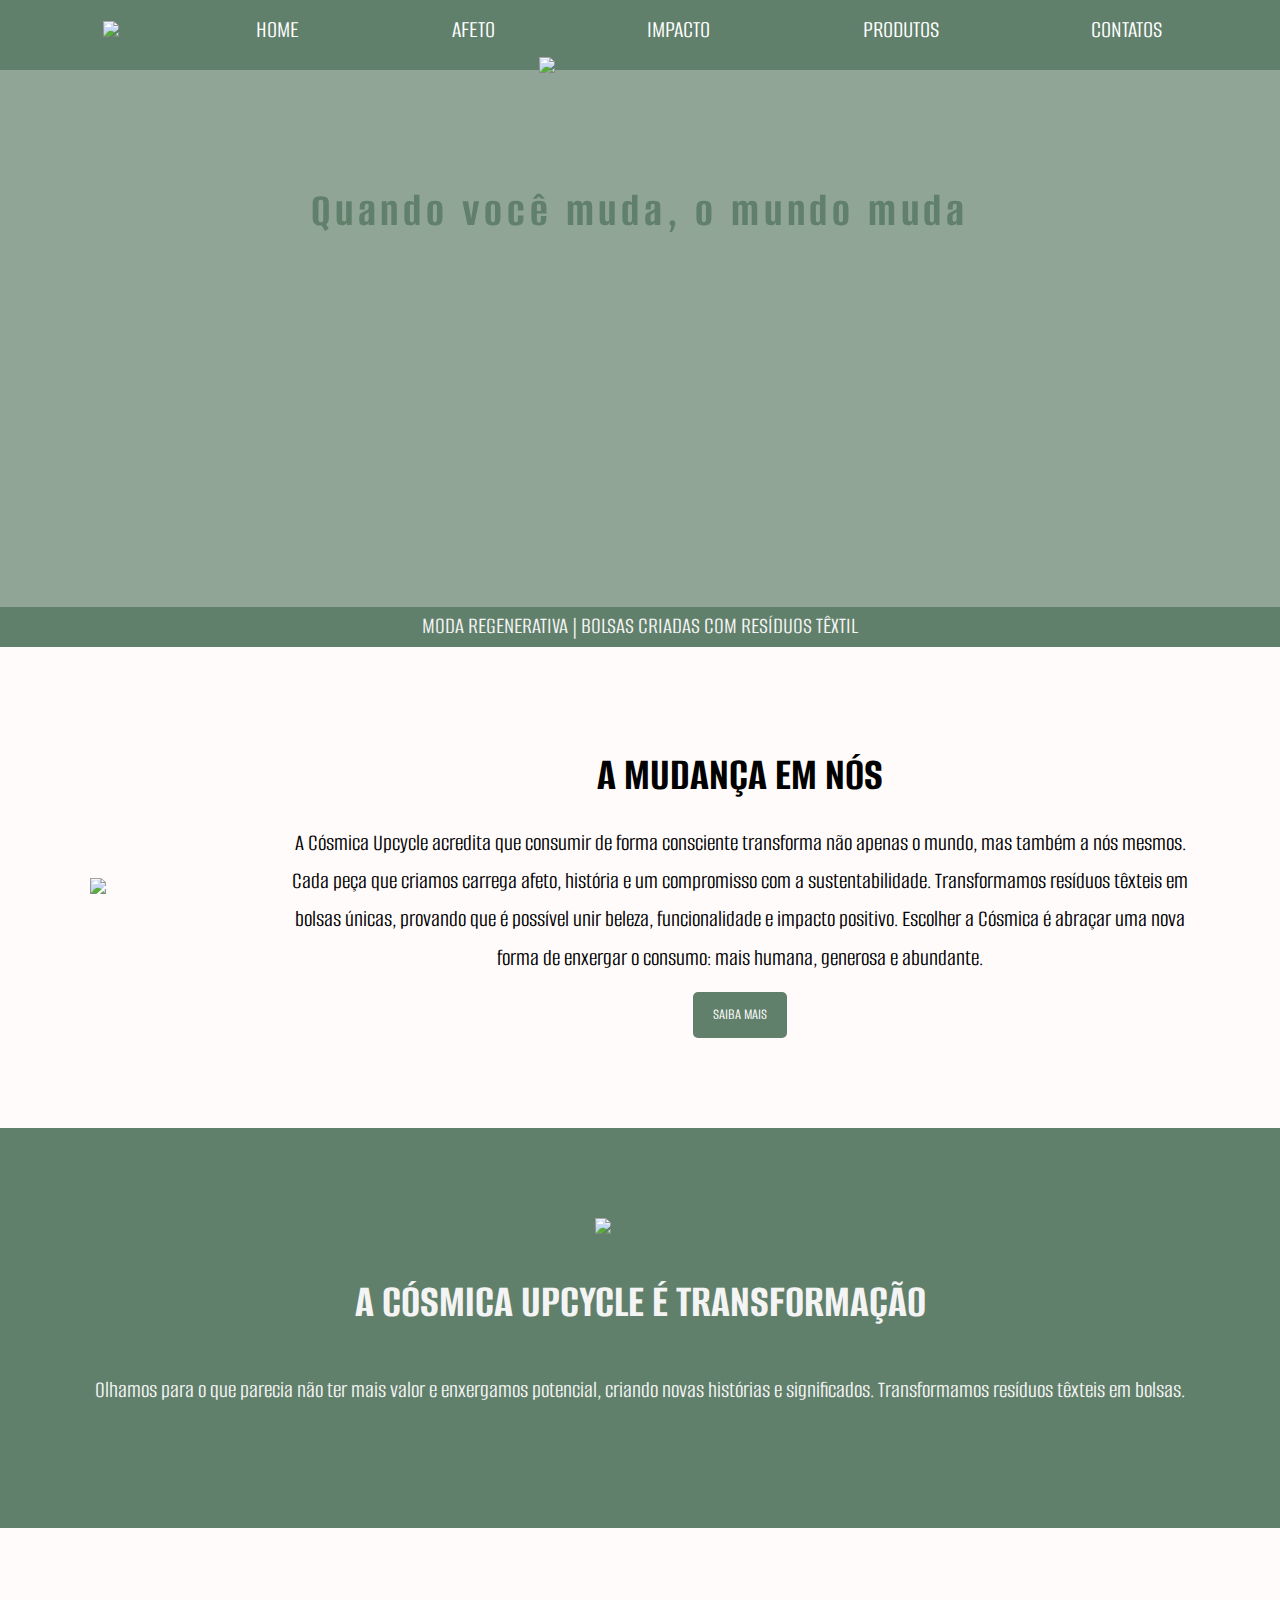
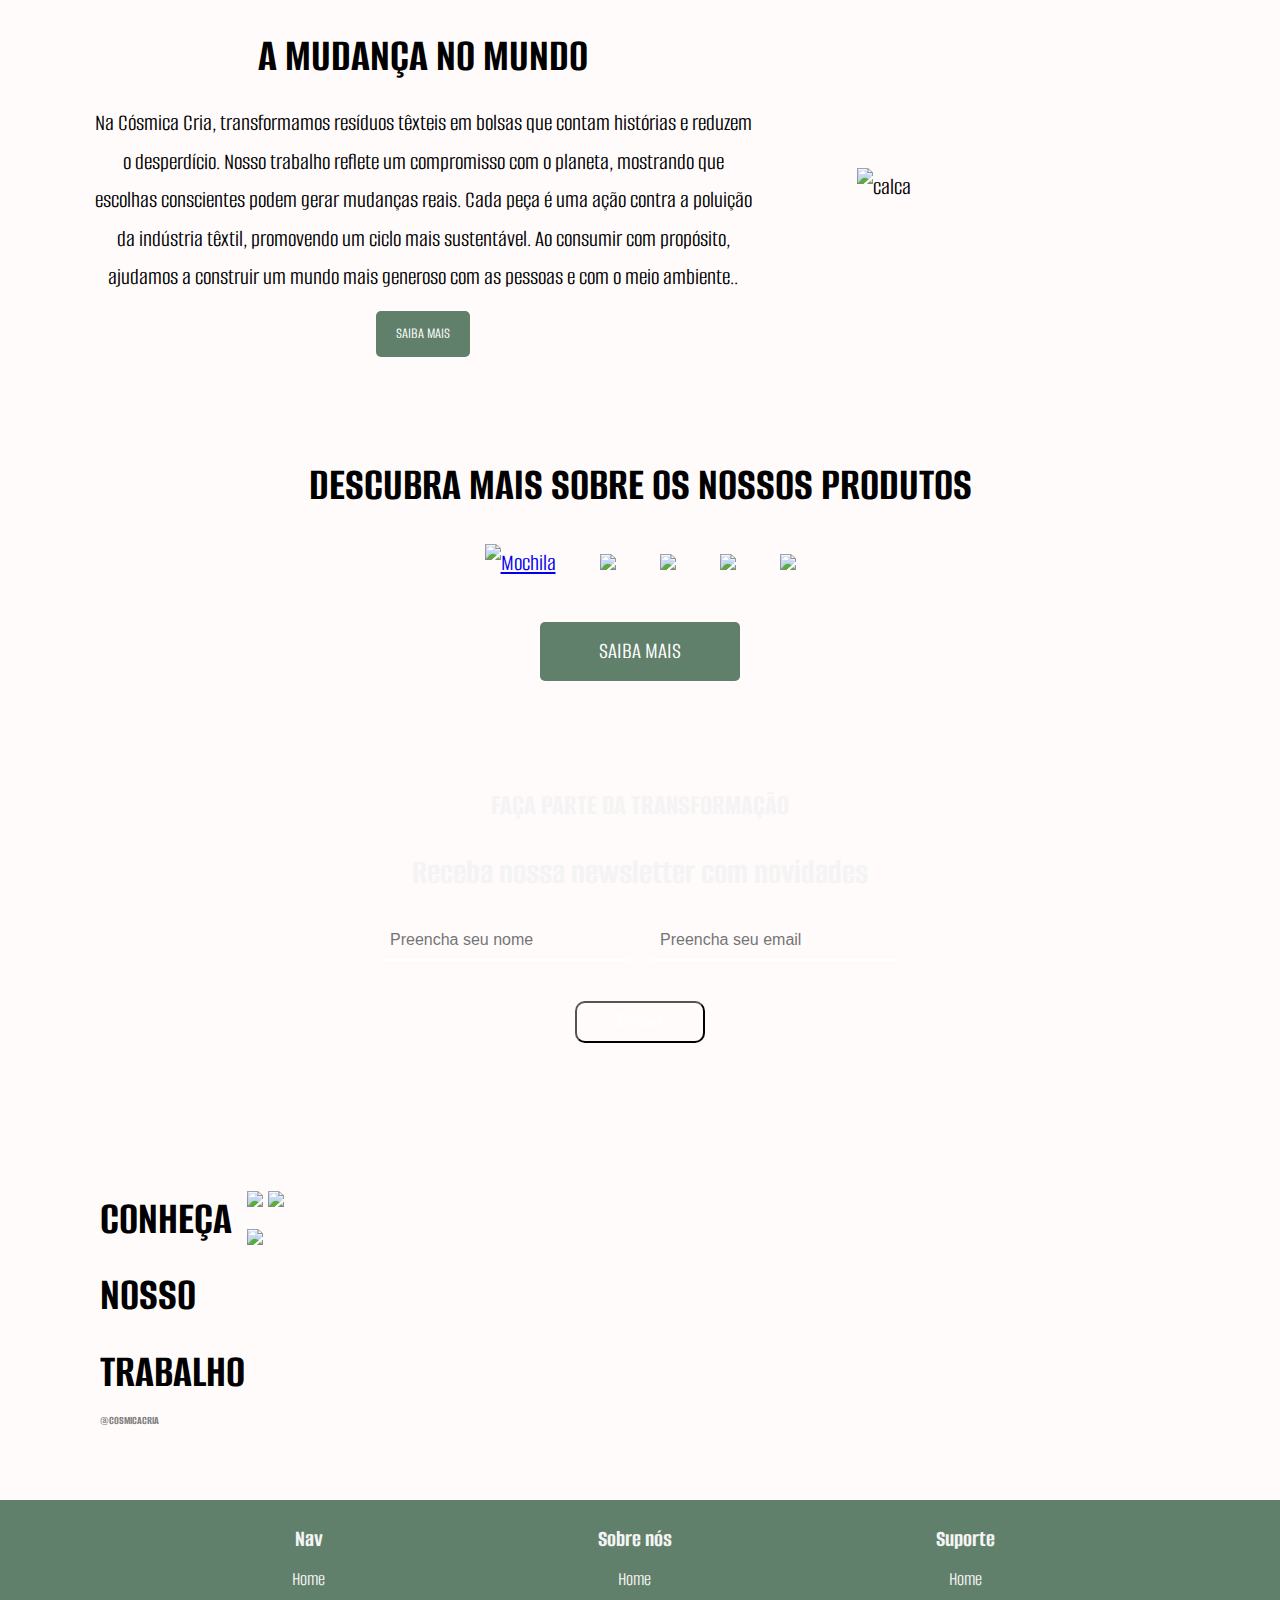
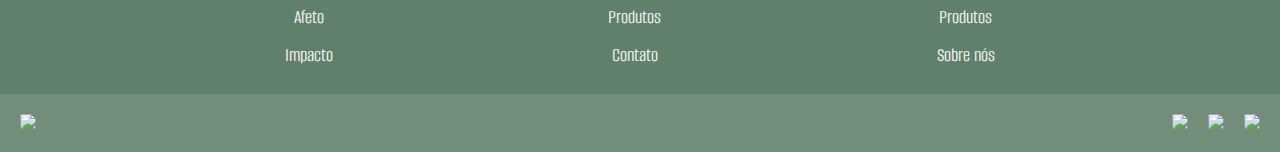
==== index.html @ 5738f542 "Add files via upload" ====
<!DOCTYPE html>
<html lang="pt-BR">

<head>
    <meta charset="UTF-8">
    <meta http-equiv="X-UA-Compatible" content="IE=edge">
    <meta name="viewport" content="width=device-width, initial-scale=1.0">
    <link rel="icon" href="imagens/LOGO-icone-VERDE.png" type="image/x-icon">
    <link rel="stylesheet" href="paginaprincipal.css">
    <title>Cosmica Cria</title>
    <style>
        @import url('https://fonts.googleapis.com/css2?family=Alumni+Sans:ital,wght@0,100..900;1,100..900&display=swap');
        </style>
</head>

<body>

    <nav class="cabeçalho">
        <div class="topo">
            <video autoplay muted loop class="background-video">
                <source src="imagens/video-principal.mp4" type="video/mp4">
                Seu navegador não suporta o vídeo.
            </video>
        </div>

        <img id="logocosmica" src="imagens/LOGO-VERDE.png">

        <h1 id="digitacao">Quando você muda, o mundo muda</h1>
    </nav>

    <header class="mini-borda-2">
        <ul>
            <li> MODA REGENERATIVA | BOLSAS CRIADAS COM RESÍDUOS TÊXTIL </li>
        </ul>
    </header>

    <header class="mini-borda-1">
        <ul class="inicio">
            <li><img src="imagens/LOGO-BRANCO.png"> </li>
            <li><a class="n" href="index.html">HOME</a></li>
            <li><a class="n" href="pgafeto.html">AFETO</a></li>
            <li><a class="n" href="pgimpacto.html">IMPACTO</a></li>
            <li><a class="n" href="produtos.html">PRODUTOS</a></li>
            <li><a class="n" href="pgcontato.html">CONTATOS</a></li>
        </ul>
    </header>

    <main>
        <section class="mochila-texto">
            <div class="mochila">
                <img src="imagens/mochila-principal.png">
            </div>

            <div class="texto-mochila">

                <h1>A MUDANÇA EM NÓS</h1>

                <p>A Cósmica Upcycle acredita que consumir de forma consciente transforma não apenas o mundo, mas também a nós mesmos. Cada peça que criamos carrega afeto, história e um compromisso com a sustentabilidade. Transformamos resíduos têxteis em bolsas únicas, provando que é possível unir beleza, funcionalidade e impacto positivo. Escolher a Cósmica é abraçar uma nova forma de enxergar o consumo: mais humana, generosa e abundante.
                </p>
                <a href="index.html" class="botao">SAIBA MAIS</a>

            </div>
        </section>


        <section class="secao1">

            <img id="icon" src="imagens/LOGO-icone-BRANCO.png">
            <h1 class="titulo1">A CÓSMICA UPCYCLE É TRANSFORMAÇÃO</h1>

            <p class="texto">
                Olhamos para o que parecia não ter mais valor e enxergamos potencial, criando novas histórias e significados.
                Transformamos resíduos têxteis em bolsas.
            </p>

        </section>

        <section class="calca-texto">
            <div class="texto-calca">
                <h1>A MUDANÇA NO MUNDO</h1>
                <p>Na Cósmica Cria, transformamos resíduos têxteis em bolsas que contam histórias e reduzem o desperdício. Nosso trabalho reflete um compromisso com o planeta, mostrando que escolhas conscientes podem gerar mudanças reais. Cada peça é uma ação contra a poluição da indústria têxtil, promovendo um ciclo mais sustentável. Ao consumir com propósito, ajudamos a construir um mundo mais generoso com as pessoas e com o meio ambiente..
                </p>
                <a href="pgimpacto.html" class="botao">SAIBA MAIS</a>
            </div>

            <div class="calca">
                <img src="imagens/calcaprincipal.png" alt="calca">
            </div>
        </section>

        <section class="produtos">

            <h1>DESCUBRA MAIS SOBRE OS NOSSOS PRODUTOS</h1>

            <article class="produto1">
                <a href="produtos.html">
                    <img src="./fotos-cosmica/1.png" alt="Mochila">
                </a>
            </article>

            <article class="produto2">
                <a href="produtos.html">
                    <img src="./fotos-cosmica/2.png">
                </a>
            </article>

            <article class="produto3">
                <a href="produtos.html">
                    <img src="./fotos-cosmica/3.png">
                </a>
            </article>

            <article class="produto4">
                <a href="produtos.html">
                    <img src="./fotos-cosmica/4.png">
                </a>
            </article>

            <article class="produto5">
                <a href="produtos.html">
                    <img src="./fotos-cosmica/5.png">
                </a>
            </article>

            <a href="produtos.html" class="botao-produtos">SAIBA MAIS</a>

        </section>

        <section class="formulario-principal">

            <h1 class="titulo-formulario">
                FAÇA PARTE DA TRANSFORMAÇÃO
            </h1>

            <h2 class="subtitulo-formulario">
                Receba nossa newsletter com novidades
            </h2>

            <form class="formulario">
                <div class="input-form">
                    <input class="envio-informacao" type="text" placeholder="Preencha seu nome" required>
                    <input class="envio-informacao" type="text" placeholder="Preencha seu email" required>
                </div>
                <button class="botao-envio" type="submit">Enviar</button>
            </form>

        </section>

        <section class="parte-final">

            <div class="nosso-trabalho">
                <h1 class="ultimo-titulo"> CONHEÇA<br>NOSSO<br>TRABALHO</h1>
                <h3 class="ultimo-subtitulo">@COSMICACRIA</h3>
            </div>

            <div class="imagens-nosso-trabalho">

                <article class="imagem-trabalho1">
                    <img src="imagens/bolsa-preto-branco.JPEG">
                </article>

                <article class="imagem-trabalho2">
                    <img src="imagens/bolsa-azul.JPEG">
                </article>

                <article class="imagem-trabalho3">
                    <img src="imagens/bolsa_florida.JPEG">
                </article>

            </div>

        </section>

        <footer>
            <div class="footer-content">

                <div class="redes-sociais">
                    <ul>
                        <li>
                            <p>Nav</p>
                            <a href="index.html">Home</a>
                        </li>

                        <li>
                            <a href="pgafeto.html">Afeto</a>
                        </li>

                        <li>
                            <a href="pgimpacto.html">Impacto</a>
                        </li>
                    </ul>

                    <ul>
                        <li>
                            <p>Sobre nós</p>
                            <a href="index.html">Home</a>
                        </li>

                        <li>
                            <a href="produtos.html">Produtos</a>
                        </li>

                        <li>
                            <a href="pgcontato.html">Contato</a>
                        </li>
                    </ul>

                    <ul>
                        <li>
                            <p>Suporte</p>
                            <a href="index.html">Home</a>
                        </li>

                        <li>
                            <a href="produtos.html">Produtos</a>
                        </li>

                        <li>
                            <a href="index.html">Sobre nós</a>
                        </li>
                    </ul>
                </div>
            </div>
        </footer>

        <footer class="borda-final">
            <div class="itens-final">
                <ul>
                    <li><img class="logo-final" src="imagens/LOGO-BRANCO.png"></li>
                </ul>

                <ul>
                    <li class="insta"><a href="https://www.instagram.com/cosmicacria/" target="_blank"><img src="imagens/instagram.png"></a></li>
                    <li class="whats"><a href="https://api.whatsapp.com/send/?phone=5547997873644&text&type=phone_number&app_absent=0" target="_blank"><img src="imagens/whatsapp.png"></a></li>
                    <li class="tiktok"><a href="https://www.tiktok.com/@cosmicacria" target="_blank"><img src="imagens/tiktok.png"></a></li>
                </ul>
            </div>
        </footer>

    </main>

    <script src="script.js"></script>

</body>
</html>
---- paginaprincipal.css ----
* {
    margin: 0;
    padding: 0;
    box-sizing: border-box;
    list-style-type: none;
}

body {
    font-family: "Alumni Sans", sans-serif;
    line-height: 1.6;
    font-size: x-large;
    display: flex;
    flex-direction: column;
/*     min-height: 100vh;
 */    background-color: rgb(255, 251, 251);
}

#digitacao {
    display: flex;
    color: #61806b;
    overflow: hidden;
    white-space: nowrap;
    margin: 0 auto;
    letter-spacing: 0.10em;
    animation: typing 3s steps(30, end) infinite, 
            blink-caret 0.5s step-end infinite;
    z-index: 100002;
}

@keyframes typing {
    0% { width: 0; }
    70% { width: 100%; }
    90% { width: 100%; }
    100% { width: 0; }
}

@keyframes blink-caret {
    from, to { border-color: transparent; }
    50% { border-color: #61806b; }
}

.mini-borda-1 {
    text-align: center;
    background-color: #61806b;
    color: rgb(255, 255, 255);
    height: 70px;
    position: fixed;
    top: 0;
    width: 100%;
    z-index: 1000;
}

.mini-borda-1 li {
    margin-top: 10px;
}

.inicio {
    display: flex;
    list-style-type: none;
    justify-content: space-evenly;
    align-items: center;
    width: 100%;
    padding: 0;
}

.inicio li {
    padding: 0 20px;
}

.inicio li img {
    width: 100px;
}

.inicio li a {
    color: white;
    text-decoration: none;
    position: relative;
    z-index: 1;
    font-size: 25px;
    padding: 10px 15px;
    transition: background-color 0.3s ease;
}

.inicio li a:hover {
    background-color: #4c6e59;
}

#logocosmica {
    display: block;
    position: relative;
    z-index: 10002;
    width: 30%;
    margin-top: -300px;
    margin-bottom: 100px;
}

#icon {
    width: 7%;
    margin-bottom: 30px;
}

.cabeçalho {
    position: relative;
    overflow: hidden;
    background-color: rgba(97, 128, 107, 0.7);
    padding: 23.7%;
    flex-direction: column;
    display: flex;
    align-items: center;
    justify-content: center;
}

.background-video {
    position: absolute;
    top: 0;
    left: 0;
    width: 100%;
    height: 100%;
    object-fit: cover;
    z-index: 10001;
}

.mini-borda-2 {
    text-align: center;
    background-color: #61806b;
    color: rgb(255, 255, 255);
    height: 40px;
}

.mochila-texto {
    display: flex;
    align-items: center;
    justify-content: space-between;
    margin: 90px;
}

.mochila {
    flex: 0 0 100px;
    margin-right: 100px;
    min-height: 10px;
}

.mochila img {
    width: 400px;
}

.texto-mochila {
    text-align: center;
    flex: 2;
}

.texto-mochila h1 {
    margin-bottom: 10px;
    
}

.texto-mochila p {
    margin-bottom: 15px;
}

.botao {
    display: inline-block;
    padding: 10px 20px;
    font-size: 16px;
    color: #fff;
    background-color: #61806b;
    text-align: center;
    text-decoration: none;
    border-radius: 5px;
    border: none;
    margin: auto;
}

.secao1 {
    background-color: #61806b;
    text-align: center;
    width: 100%;
    height: 400px;
    margin: 0;
    padding: 0;
    display: flex;
    flex-direction: column;
    justify-content: center;
    align-items: center;
}

.secao1 img {
    margin: 2px 0;
}

.titulo1 {
    color: #f4f4f4;
    margin-top: 5px 0;
}

.texto {
    color: #f4f4f4;
    text-align: center;
    margin: 30px;
    margin-top: 1;
}

.calca-texto {
    display: flex;
    align-items: center;
    justify-content: space-between;
    margin: 90px;
}

.calca {
    flex: 1;
    margin-left: 100px;
}

.calca img {
    width: 400px;
}

.texto-calca {
    text-align: center;
    flex: 2;
}

.texto-calca h1 {
    margin-bottom: 10px;
}

.texto-calca p {
    margin-bottom: 15px;
}

@keyframes moveUpDown {
    0% {
        transform: translateY(0);
    }

    50% {
        transform: translateY(40px);
    }

    100% {
        transform: translateY(40);
    }
}

.calca img {
    width: 400px;
    animation: moveUpDown 2s ease-in-out infinite;
    /* ta aplicando o movimento na imagem */
}

.mochila img {
    width: 400px;
    animation: moveUpDown 2s ease-in-out infinite;
    /* ta aplicando o movimento na imagem */
}

.produtos {
    text-align: center;
}

.produto1,
.produto2,
.produto3,
.produto4,
.produto5 {
    display: inline-block;
    /* aqui permite que os artigos fiquem lado a lado */
    margin: 20px;
}

.produto1 img,
.produto2 img,
.produto3 img,
.produto4 img,
.produto5 img {
    max-width: 200px;
    height: auto;
    transition: transform 0.3s ease;
    /* Suaviza a transição */
}

.produto1 img:hover,
.produto2 img:hover,
.produto3 img:hover,
.produto4 img:hover,
.produto5 img:hover {
    transform: translateY(-40px);
    /* Move a imagem para cima ao passar o mouse */
}

.botao-produtos {
    display: block;
    margin: 20px auto;
    text-decoration: none;
    background-color: #61806b;
    color: white;
    padding: 10px;
    border-radius: 5px;
    width: 200px;
    margin-bottom: 100px;
}

.formulario-principal {
    background-image: url('imagens/calca_jeans.jpg');
    width: 100%;
    height: 300px;
    margin: 0;
    /* Remove a margem */
    padding: 0;
    /* Remove o padding */
    margin-bottom: 100px;
    text-align: center;
}

.titulo-formulario {
    font-size: 30px;
}

.titulo-formulario,
.subtitulo-formulario {
    display: flex;
    color: #f4f4f4;
    justify-content: center;
    margin-top: 15px;
}

.formulario {
    display: flex;
    flex-direction: column;
    align-items: center;
    gap: 20px;
    margin-top: 20px;
}

.input-form {
    display: flex;
    gap: 20px;
    /* Espaço entre os inputs */
}

.envio-informacao {
    flex: 1;
    min-width: 250px;
    max-width: 300px;
    margin: 0;
    gap: 50px;
    padding: 10px;
    border: none;
    border-bottom: 2px solid white;
    background: transparent;
    color: white;
    font-size: 16px;
}

.botao-envio {
    display: block;
    margin: 20px auto;
    background: transparent;
    color: white;
    padding: 10px 40px;
    cursor: pointer;
    /* Muda o cursor ao passar o mouse */
    font-size: 16px;
    border-radius: 10px;
    transition: background-color 0.3s;
}

.botao-envio:hover {
    background-color: rgba(255, 255, 255, 0.7);
}

.parte-final {
    display: flex;
    align-items: flex-start;
    margin-bottom: 70px;
}

.titulo-container {
    margin-right: 100px;
    /* aqui eu to mexendo no espaço entre o título e as imagens */
}

.ultimo-titulo,
.ultimo-subtitulo {
    margin: 0px;
    margin-left: 100px;
}

.ultimo-subtitulo {
    font-size: 12px;
    color: gray;
}

.imagens-nosso-trabalho {
    display: flex;
    flex-wrap: wrap;
}

.imagem-trabalho1,
.imagem-trabalho2,
.imagem-trabalho3 {
    margin: 0 5%;
    max-width: 100%;
}

.imagem-trabalho1 img,
.imagem-trabalho2 img,
.imagem-trabalho3 img {
    width: 300px;
    height: auto;
}

ul.u {
    padding: 5%;
    display: flex;
    flex-direction: column;
    align-items: center;
}

footer {
    background-color: #61806b;
    padding: 20px;
    text-align: center;
}

footer p,
li,
h5 {
    color: #f4f4f4;
}

footer a {
    text-decoration: none;
    color: #f4f4f4;
    transition: background-color 0.3s ease, color 0.2s ease;
    font-size: 20px;
}

footer a:hover {
    background-color: rgba(59, 59, 59, 0.7);
}

.redes-sociais {
    display: flex;
    justify-content: space-evenly;
}

.redes-sociais p {
    font-weight: bold;
}

.borda-final {
    padding: 10px;
    background-color: #738d7b;
}

.itens-final {
    display: flex;
    justify-content: space-between;
    align-items: center;
}

.itens-final ul {
    list-style-type: none;
    margin: 0;
    padding: 0;
    display: flex;
}

.itens-final img {
    max-width: 230px;
    max-height: 30px;
    margin: 0 10px;
}


@media (max-width: 768px){

    *{
        margin: 0;
        padding: 0;
    }

    body {
        font-size: large;
        width: 100%;
        display: flex;
        flex-direction: column;
    }

    #logocosmica {
        width: 60%;
        margin-top: 0;
        margin-bottom: 60px;
    }

    #digitacao, .mini-borda-1{
        display: none;
    }

    img{
        max-width: 150px;
    }

    .mochila-texto{
        margin: 0;
        flex-direction: column;
        margin-bottom: 10px;
    }

    .mochila{
        flex: 0;
        margin: 0;
    }

    .calca-texto{
        flex-direction: column-reverse;
        justify-content: center;
    }

    .parte-final {
        display: flex;
        align-items: center;
        justify-content: space-around;
    }

    .imagens-nosso-trabalho {
        display: flex;
        flex-direction: column;
    }

    .imagem-trabalho1, .imagem-trabalho2, .imagem-trabalho3{
        width: 40%;
    }

    .nosso-trabalho{
        display: flex;
        flex-direction: column;
        align-items: flex-start;
    }

    .input-form{
        display: flex;
        flex-direction: column;
    }

    .botao-envio{
        margin: 0;
    }

}
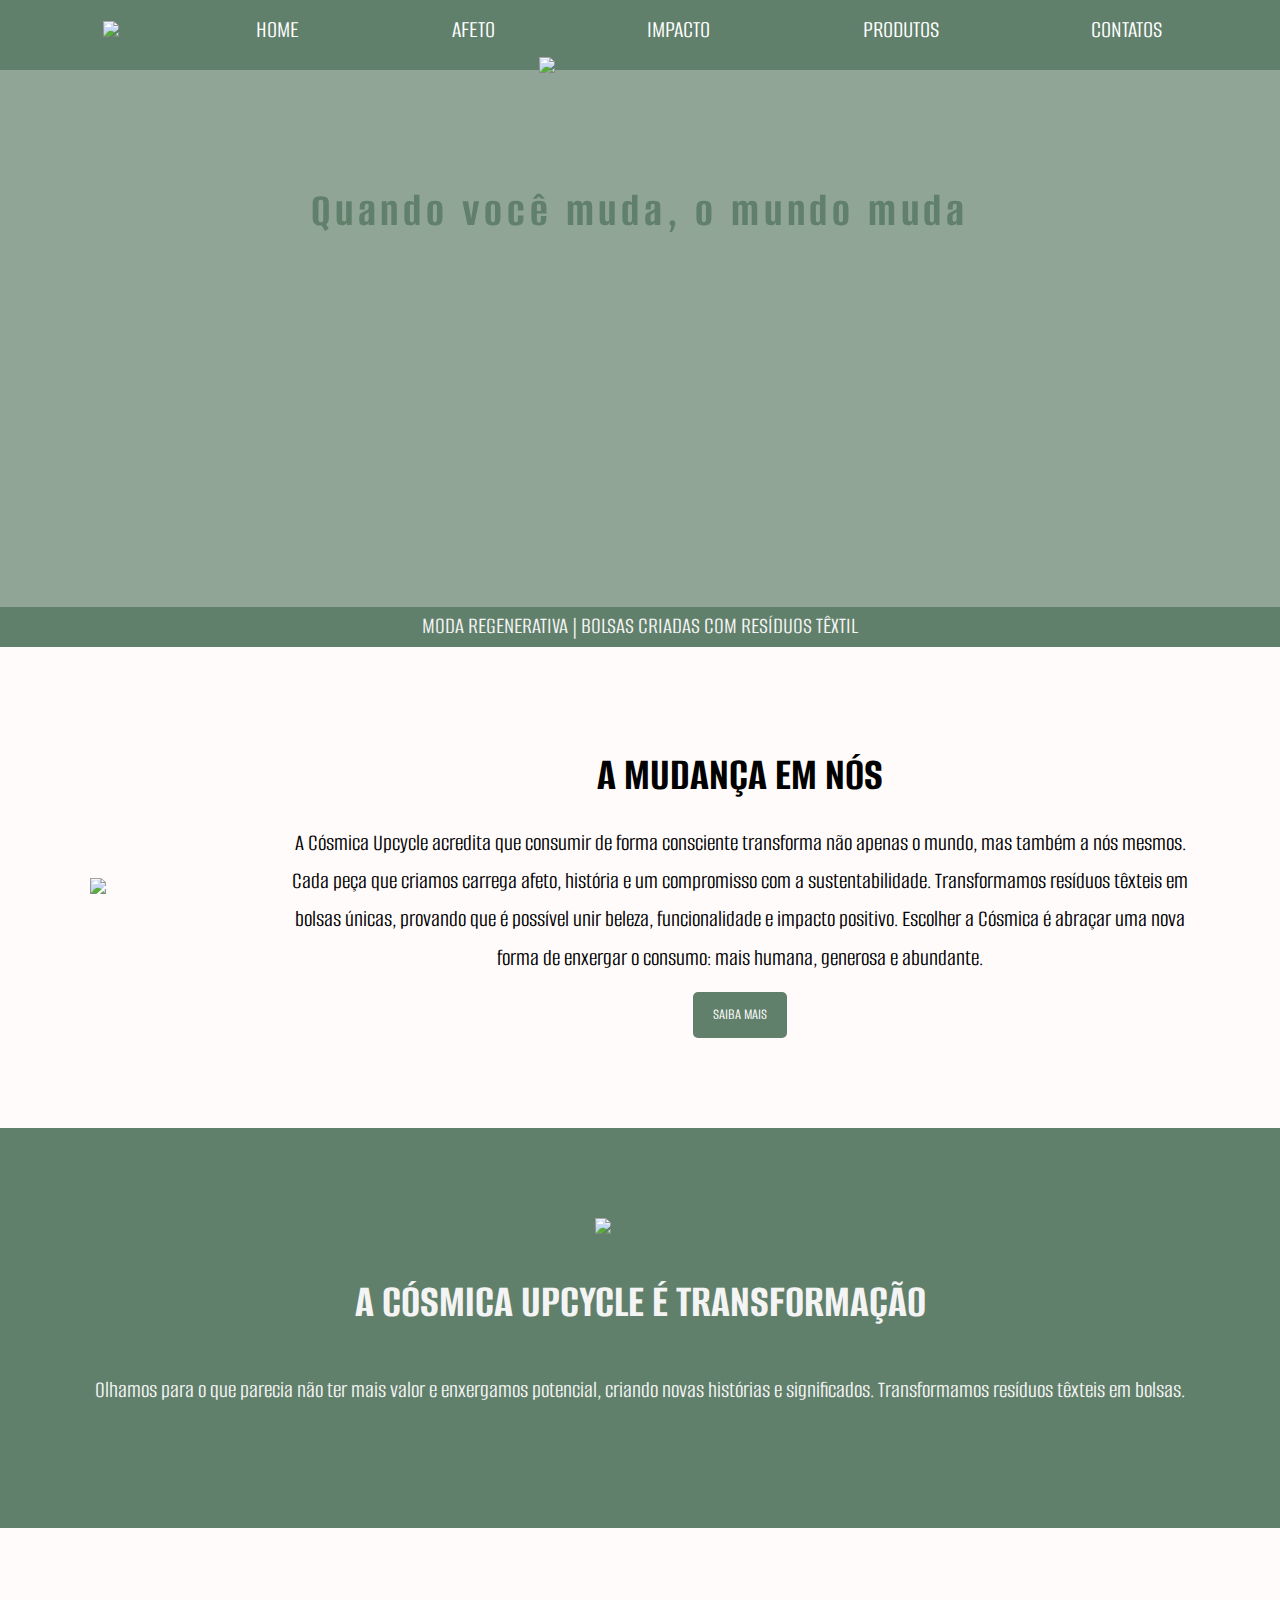
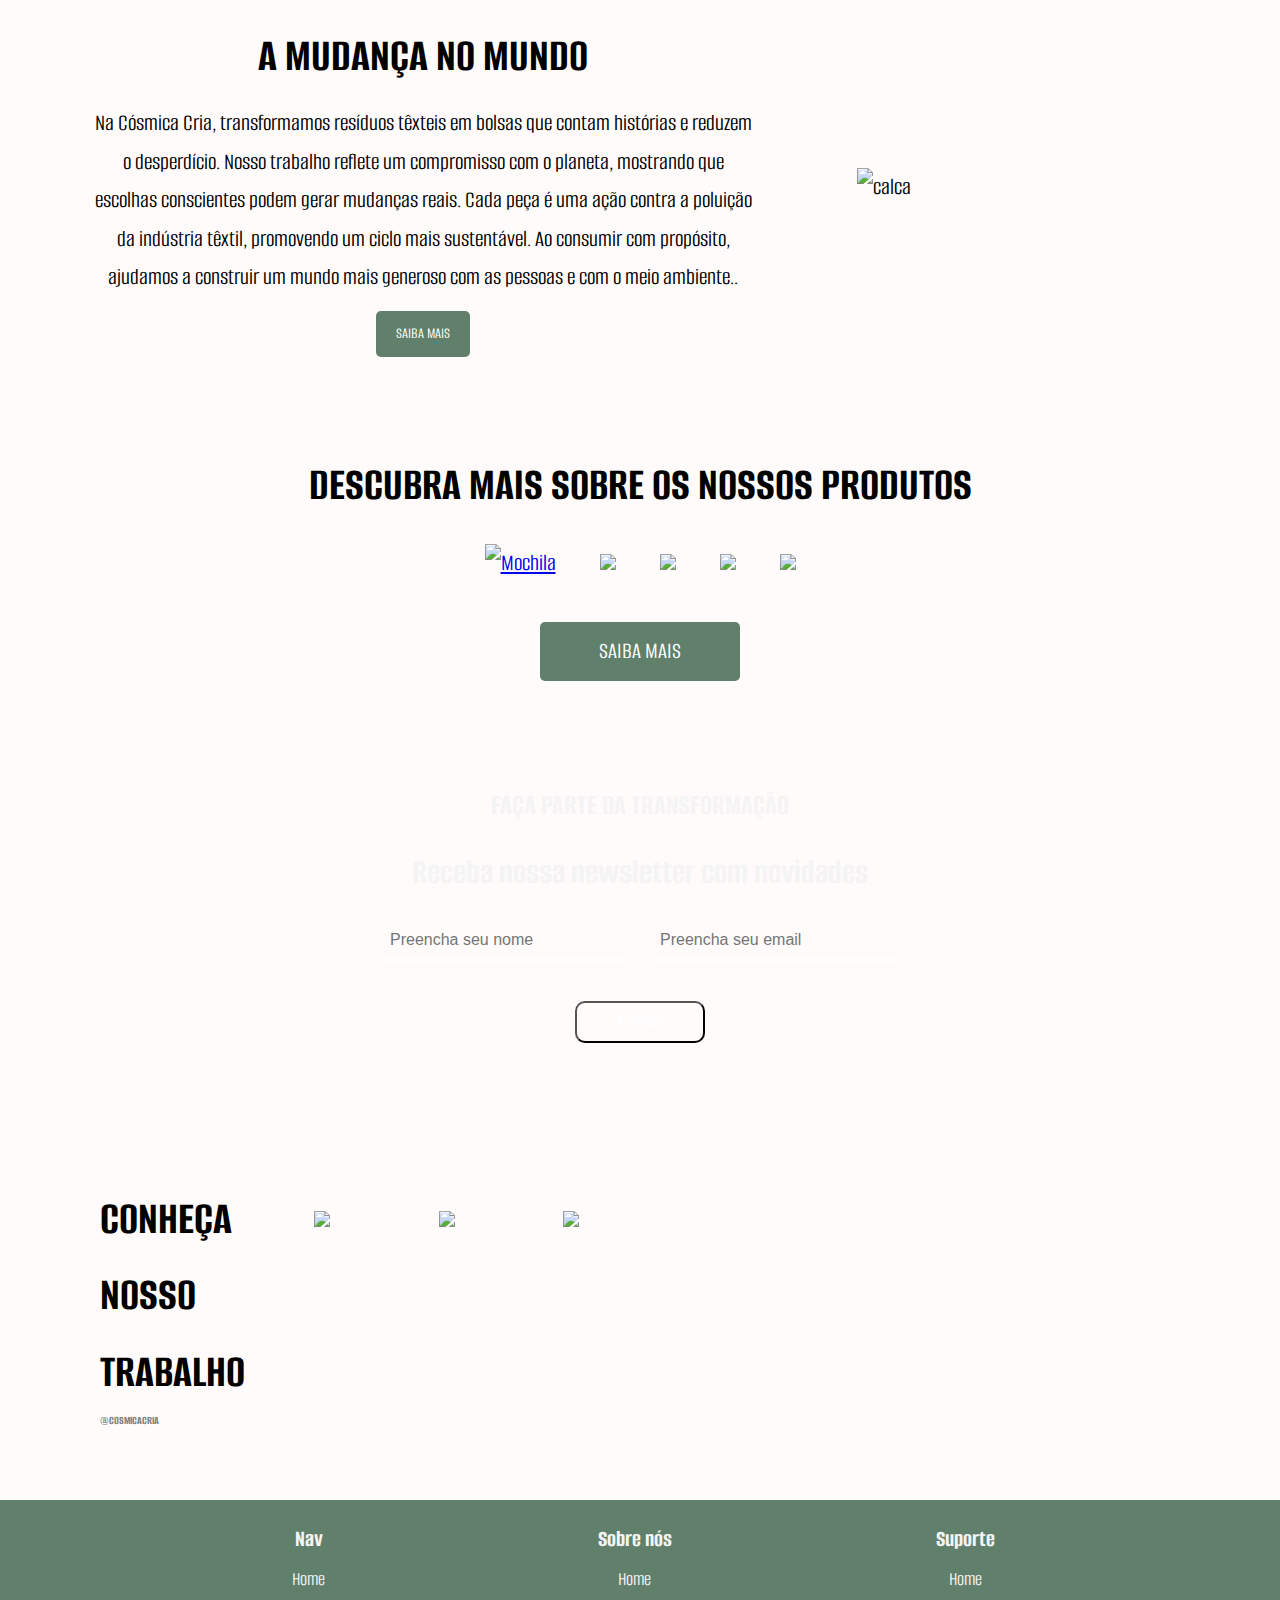
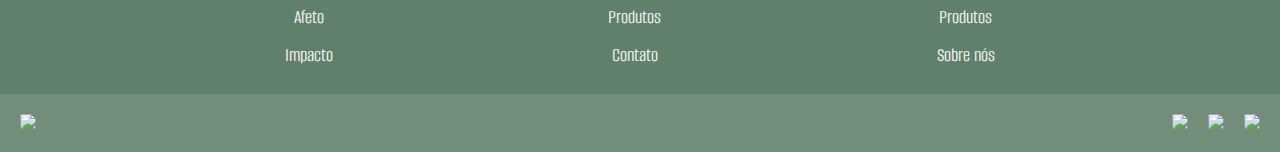
==== commit 65bf926e: "Add files via upload" ====
--- a/index.html
+++ b/index.html
@@ -94,31 +94,31 @@
 
             <article class="produto1">
                 <a href="produtos.html">
-                    <img src="./fotos-cosmica/1.png" alt="Mochila">
+                    <img src="./fotos-cosmica/mochilamudita.png" alt="Mochila">
                 </a>
             </article>
 
             <article class="produto2">
                 <a href="produtos.html">
-                    <img src="./fotos-cosmica/2.png">
+                    <img src="./fotos-cosmica/mochilaupeksha.png">
                 </a>
             </article>
 
             <article class="produto3">
                 <a href="produtos.html">
-                    <img src="./fotos-cosmica/3.png">
+                    <img src="./fotos-cosmica/17.png">
                 </a>
             </article>
 
             <article class="produto4">
                 <a href="produtos.html">
-                    <img src="./fotos-cosmica/4.png">
+                    <img src="./fotos-cosmica/18.png">
                 </a>
             </article>
 
             <article class="produto5">
                 <a href="produtos.html">
-                    <img src="./fotos-cosmica/5.png">
+                    <img src="./fotos-cosmica/16.png">
                 </a>
             </article>
 
--- a/paginaprincipal.css
+++ b/paginaprincipal.css
@@ -394,7 +394,11 @@
 
 .imagens-nosso-trabalho {
     display: flex;
-    flex-wrap: wrap;
+     flex-wrap: wrap; 
+     gap: 10px; 
+     padding: 20px;
+     width: 80%; 
+     box-sizing: border-box;
 }
 
 .imagem-trabalho1,
